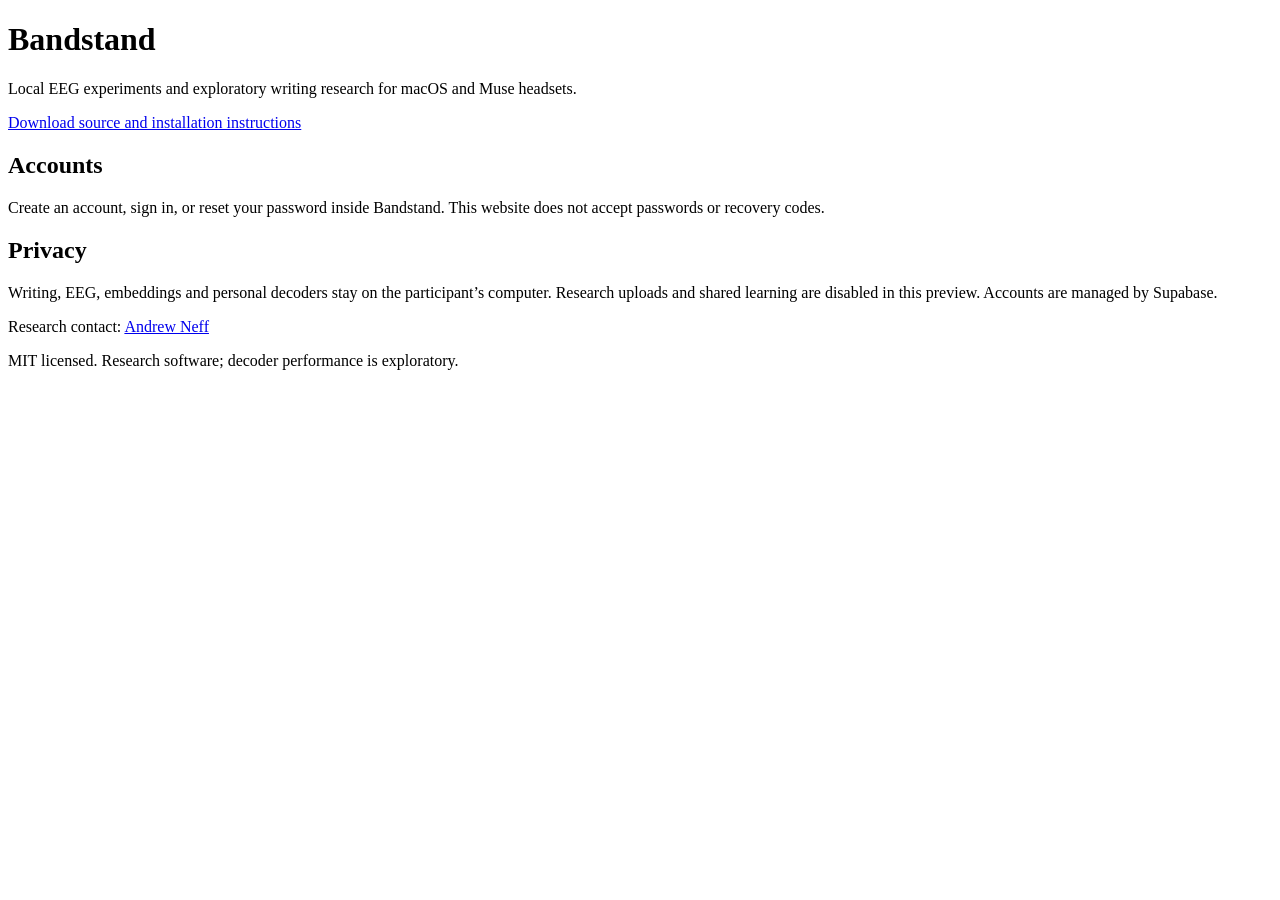
==== docs/index.html @ cbc16d6a "Add static download and privacy information page" ====
<!doctype html><html lang="en"><head><meta charset="utf-8"><meta name="viewport" content="width=device-width,initial-scale=1"><meta name="referrer" content="no-referrer"><title>Bandstand</title></head><body><main><h1>Bandstand</h1><p>Local EEG experiments and exploratory writing research for macOS and Muse headsets.</p><p><a href="https://github.com/aneff8626/Bandstand">Download source and installation instructions</a></p><h2>Accounts</h2><p>Create an account, sign in, or reset your password inside Bandstand. This website does not accept passwords or recovery codes.</p><h2>Privacy</h2><p>Writing, EEG, embeddings and personal decoders stay on the participant’s computer. Research uploads and shared learning are disabled in this preview. Accounts are managed by Supabase.</p><p>Research contact: <a href="mailto:aneff8626@gmail.com">Andrew Neff</a></p><p>MIT licensed. Research software; decoder performance is exploratory.</p></main></body></html>
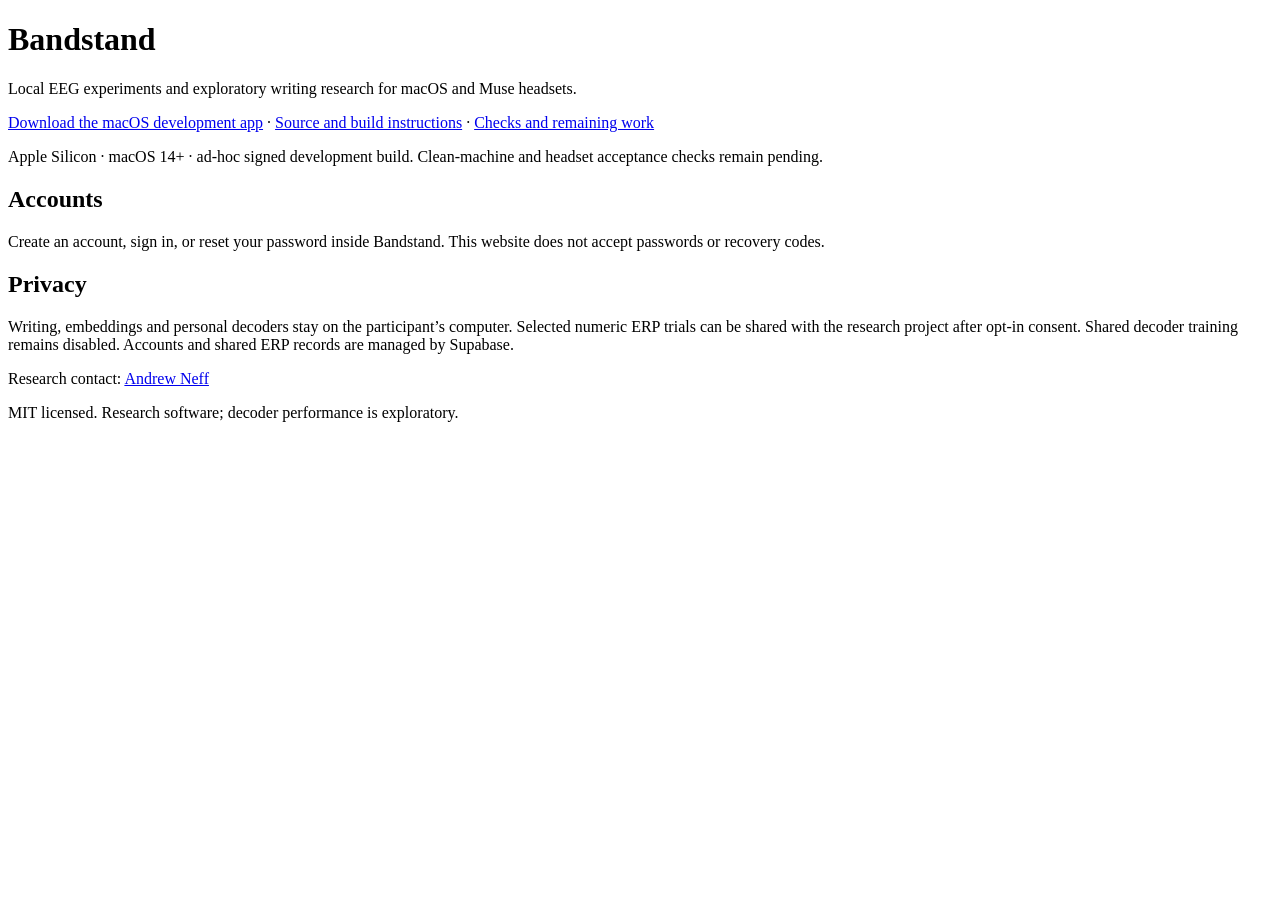
==== commit a9569be5: "Document contributor release checks and remaining hardware and privacy work" ====
--- a/docs/index.html
+++ b/docs/index.html
@@ -1 +1 @@
-<!doctype html><html lang="en"><head><meta charset="utf-8"><meta name="viewport" content="width=device-width,initial-scale=1"><meta name="referrer" content="no-referrer"><title>Bandstand</title></head><body><main><h1>Bandstand</h1><p>Local EEG experiments and exploratory writing research for macOS and Muse headsets.</p><p><a href="https://github.com/aneff8626/Bandstand">Download source and installation instructions</a></p><h2>Accounts</h2><p>Create an account, sign in, or reset your password inside Bandstand. This website does not accept passwords or recovery codes.</p><h2>Privacy</h2><p>Writing, EEG, embeddings and personal decoders stay on the participant’s computer. Research uploads and shared learning are disabled in this preview. Accounts are managed by Supabase.</p><p>Research contact: <a href="mailto:aneff8626@gmail.com">Andrew Neff</a></p><p>MIT licensed. Research software; decoder performance is exploratory.</p></main></body></html>+<!doctype html><html lang="en"><head><meta charset="utf-8"><meta name="viewport" content="width=device-width,initial-scale=1"><meta name="referrer" content="no-referrer"><title>Bandstand</title></head><body><main><h1>Bandstand</h1><p>Local EEG experiments and exploratory writing research for macOS and Muse headsets.</p><p><a href="https://github.com/aneff8626/Bandstand/releases">Download the macOS development app</a> · <a href="https://github.com/aneff8626/Bandstand">Source and build instructions</a> · <a href="release-readiness.html">Checks and remaining work</a></p><p>Apple Silicon · macOS 14+ · ad-hoc signed development build. Clean-machine and headset acceptance checks remain pending.</p><h2>Accounts</h2><p>Create an account, sign in, or reset your password inside Bandstand. This website does not accept passwords or recovery codes.</p><h2>Privacy</h2><p>Writing, embeddings and personal decoders stay on the participant’s computer. Selected numeric ERP trials can be shared with the research project after opt-in consent. Shared decoder training remains disabled. Accounts and shared ERP records are managed by Supabase.</p><p>Research contact: <a href="mailto:aneff8626@gmail.com">Andrew Neff</a></p><p>MIT licensed. Research software; decoder performance is exploratory.</p></main></body></html>
